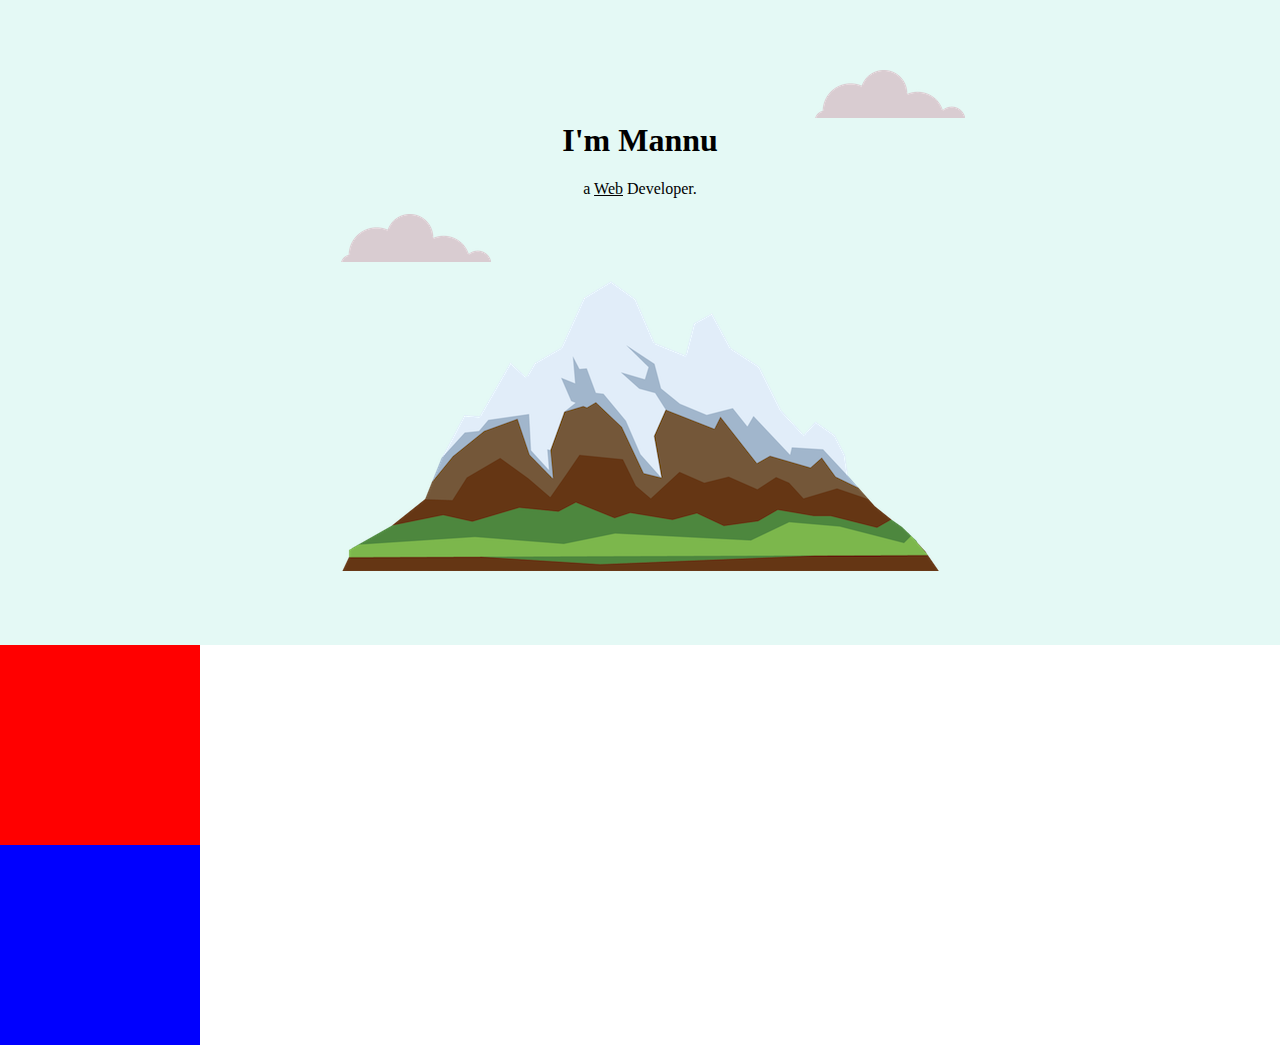
==== CSS - MY SITE/index.html @ 53676972 "New Website Resume" ====
<!DOCTYPE html>
<html lang="en">
<head>
    <meta charset="UTF-8">
    <meta http-equiv="X-UA-Compatible" content="IE=edge">
    <meta name="viewport" content="width=device-width, initial-scale=1.0">
    <title>Mannu Sharma</title>
    <link rel="stylesheet" href="css/styles.css">
    <link rel="icon" href="favicon.ico">
</head>
<body>

<div class="top">
    <img class="top-cloud" src="images/cloud.png" alt="CLOUD">
    <h1>I'm Mannu</h1>
    <p>a <span class="web">Web</span> Developer.</p>
    <img class="bottom-cloud" src="images/cloud.png" alt="CLOUD">
    <img src="images/mountain.png" alt="MOUNTAIN">
</div>
<div class="middle">

</div>
<div class="bottom">

</div>
    
</body>
</html>
---- CSS - MY SITE/css/styles.css ----
body{
    margin: 0;
    text-align: center;
}
h1{
    margin-top: 0;
}
/* h1{
    width: 10%;
    margin: 0 auto;
} */
.top{
    background-color: #E4F9F5;
    position: relative;
    padding: 70px;
}
.middle{
    background-color: red;
    height: 200px;
    width: 200px;
}
.bottom{
    background-color: blue;
    height: 200px;
    width: 200px;
}
.web{
    text-decoration: underline;
}
.top-cloud{
    position: relative;
    left: 250px;
}
.bottom-cloud{
    position: absolute;
}
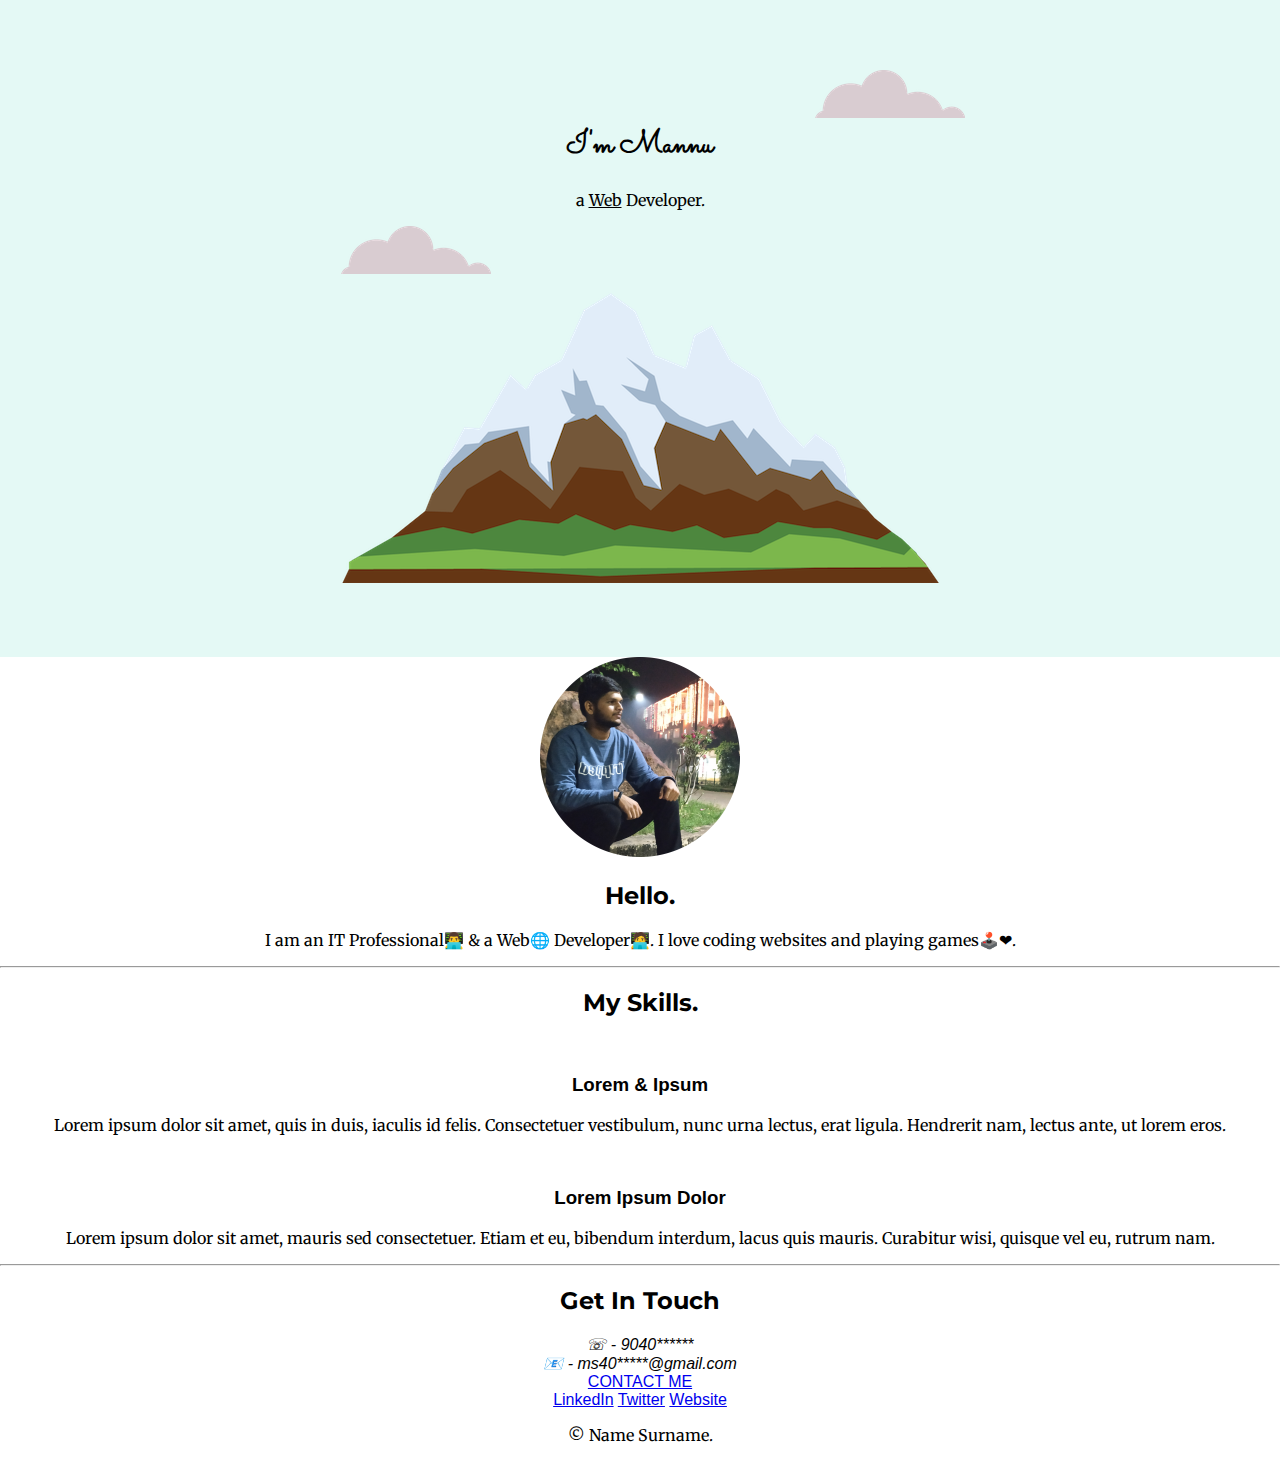
==== commit 0f00eb4d: "New Website Resume - Adding content" ====
--- a/CSS - MY SITE/index.html
+++ b/CSS - MY SITE/index.html
@@ -7,22 +7,52 @@
     <title>Mannu Sharma</title>
     <link rel="stylesheet" href="css/styles.css">
     <link rel="icon" href="favicon.ico">
-</head>
-<body>
+    <link href="https://fonts.googleapis.com/css2?family=Merriweather:ital@1&family=Montserrat:wght@500&family=Sacramento&display=swap" rel="stylesheet"><body>
 
-<div class="top">
+<div class="top-container">
     <img class="top-cloud" src="images/cloud.png" alt="CLOUD">
     <h1>I'm Mannu</h1>
     <p>a <span class="web">Web</span> Developer.</p>
     <img class="bottom-cloud" src="images/cloud.png" alt="CLOUD">
     <img src="images/mountain.png" alt="MOUNTAIN">
 </div>
-<div class="middle">
-
-</div>
-<div class="bottom">
-
-</div>
+<div class="middle-container">
+    <div class="profile">
+      <img class="DP" src="images/circle-DP.png" alt="">
+      <h2>Hello.</h2>
+      <p>I am an IT Professional👨‍💻 & a Web🌐 Developer🧑‍💻. I love coding websites and playing games🕹️❤.</p>
+    </div>
+    <hr>
+    <div class="skills">
+      <h2>My Skills.</h2>
+      <div class="skill-row">
+        <img class="" src="" alt="">
+        <h3>Lorem & Ipsum</h3>
+        <p>Lorem ipsum dolor sit amet, quis in duis, iaculis id felis. Consectetuer vestibulum, nunc urna lectus, erat ligula. Hendrerit nam, lectus ante, ut lorem eros.</p>
+      </div>
+      <div class="skill-row">
+        <img class="" src="" alt="">
+        <h3>Lorem Ipsum Dolor</h3>
+        <p>Lorem ipsum dolor sit amet, mauris sed consectetuer. Etiam et eu, bibendum interdum, lacus quis mauris. Curabitur wisi, quisque vel eu, rutrum nam.</p>
+      </div>
+    </div>
+    <hr>
+    <div class="contact-me">
+      <h2>Get In Touch</h2>
+        <em>☏ - 9040******</em> <br>
+        <em>📧 - ms40*****@gmail.com</em>
+        <br>
+      <a class="btn" href="mailto:ms4055028@gmail.com">CONTACT ME</a>
+    </div>
+  </div>
+  
+  
+  <div class="bottom-container">
+    <a class="footer-link" href="https://www.linkedin.com/">LinkedIn</a>
+    <a class="footer-link" href="https://twitter.com/">Twitter</a>
+    <a class="footer-link" href="https://www.appbrewery.co/">Website</a>
+    <p>© Name Surname.</p>
+  </div>
     
 </body>
 </html>--- a/CSS - MY SITE/css/styles.css
+++ b/CSS - MY SITE/css/styles.css
@@ -1,28 +1,36 @@
 body{
     margin: 0;
     text-align: center;
+    font-family: verdana, sans-serif;
 }
 h1{
     margin-top: 0;
+    font-family: 'Sacramento', cursive;
+}
+h2{
+    font-family: 'Montserrat', sans-serif;
+}
+p{
+    font-family: 'Merriweather', serif;
+}
+.DP{
+    height: 200px;
+    width: 200px;
 }
 /* h1{
     width: 10%;
     margin: 0 auto;
 } */
-.top{
+.top-container{
     background-color: #E4F9F5;
     position: relative;
     padding: 70px;
 }
-.middle{
-    background-color: red;
-    height: 200px;
-    width: 200px;
+.middle-container{
+    
 }
-.bottom{
-    background-color: blue;
-    height: 200px;
-    width: 200px;
+.bottom-container{
+    
 }
 .web{
     text-decoration: underline;
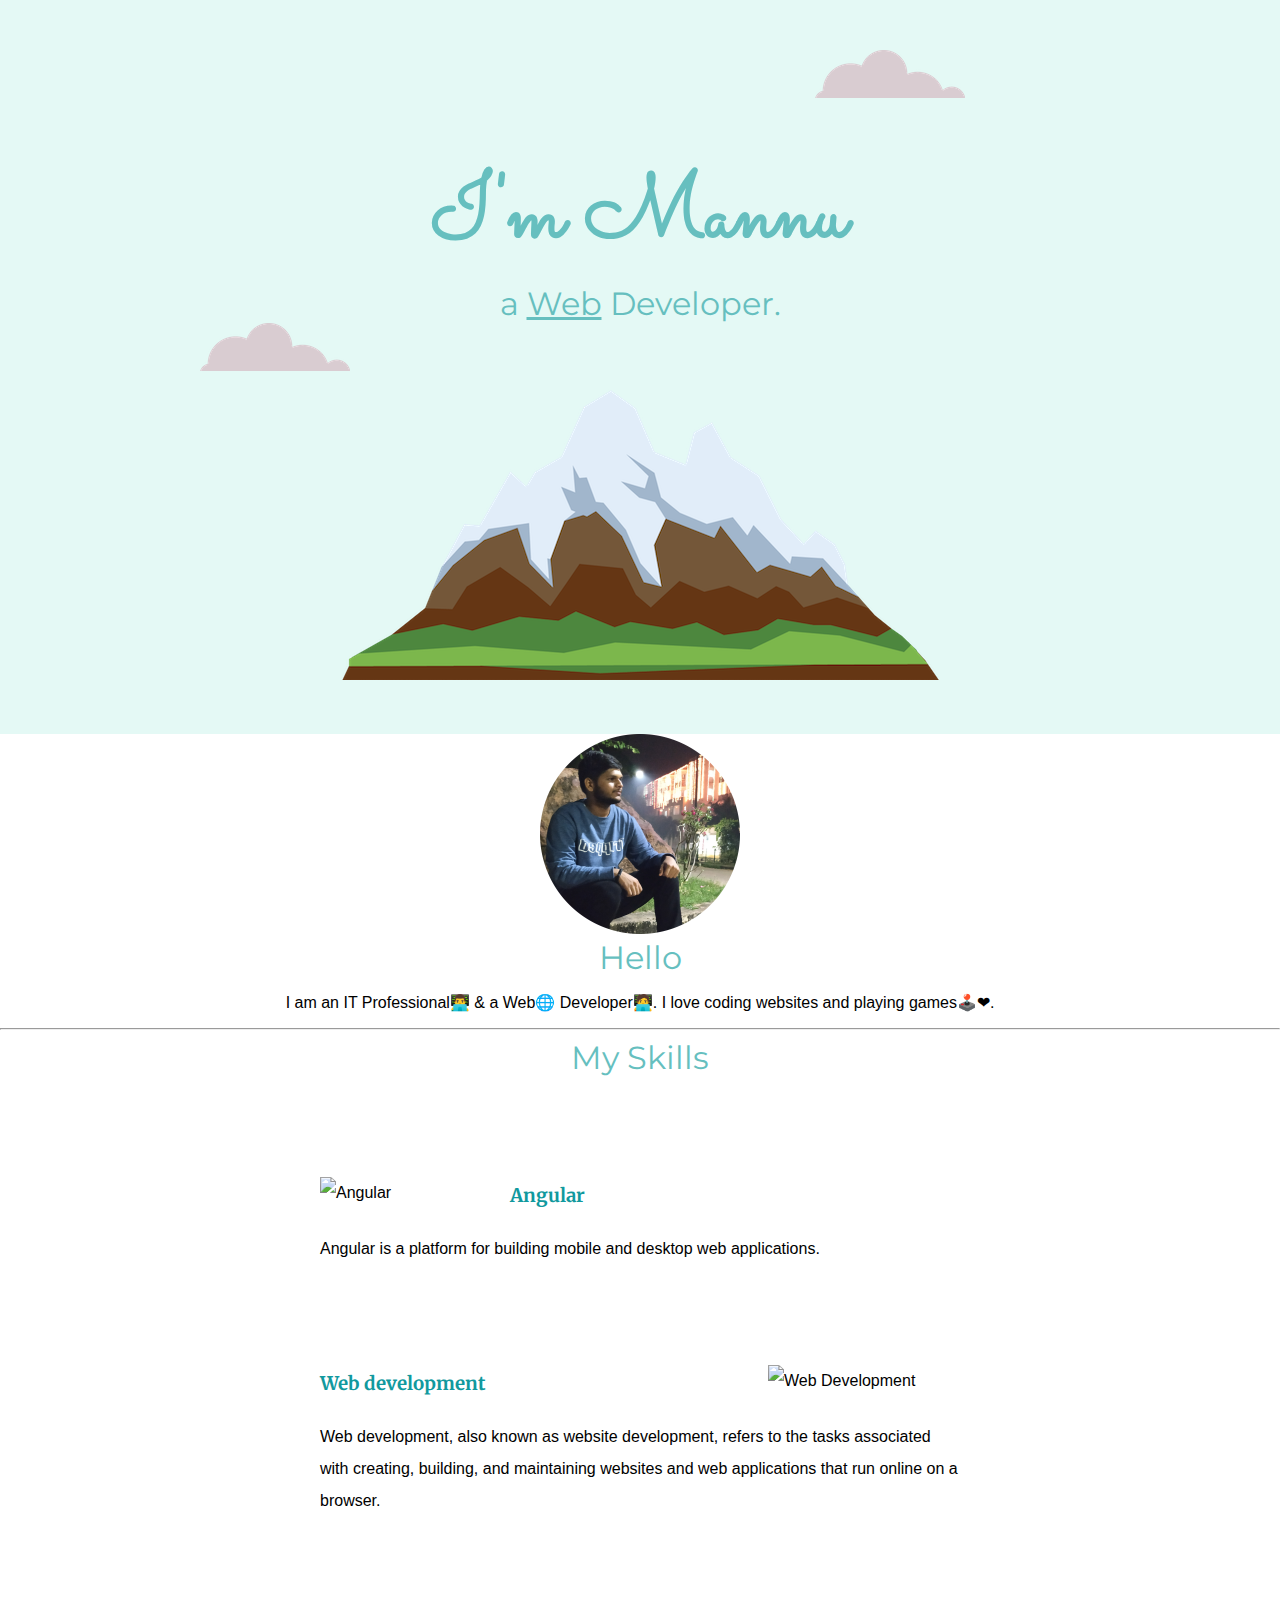
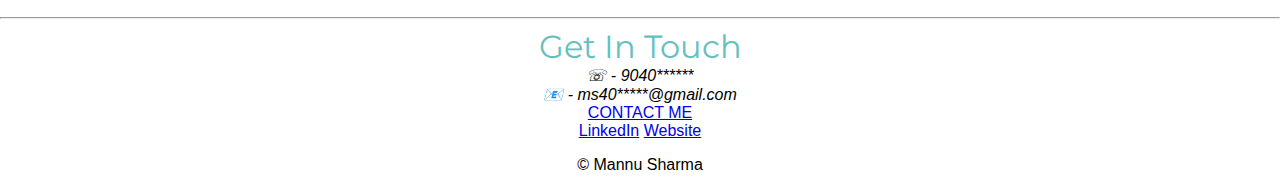
==== commit ce57a516: "New Website Resume - Updated Styling of Web Page" ====
--- a/CSS - MY SITE/index.html
+++ b/CSS - MY SITE/index.html
@@ -12,28 +12,28 @@
 <div class="top-container">
     <img class="top-cloud" src="images/cloud.png" alt="CLOUD">
     <h1>I'm Mannu</h1>
-    <p>a <span class="web">Web</span> Developer.</p>
+    <h2>a <span class="web">Web</span> Developer.</h2>
     <img class="bottom-cloud" src="images/cloud.png" alt="CLOUD">
     <img src="images/mountain.png" alt="MOUNTAIN">
 </div>
 <div class="middle-container">
     <div class="profile">
       <img class="DP" src="images/circle-DP.png" alt="">
-      <h2>Hello.</h2>
+      <h2>Hello</h2>
       <p>I am an IT Professional👨‍💻 & a Web🌐 Developer🧑‍💻. I love coding websites and playing games🕹️❤.</p>
     </div>
     <hr>
     <div class="skills">
-      <h2>My Skills.</h2>
+      <h2>My Skills</h2>
       <div class="skill-row">
-        <img class="" src="" alt="">
-        <h3>Lorem & Ipsum</h3>
-        <p>Lorem ipsum dolor sit amet, quis in duis, iaculis id felis. Consectetuer vestibulum, nunc urna lectus, erat ligula. Hendrerit nam, lectus ante, ut lorem eros.</p>
+        <img class="angular-img" src="https://media1.giphy.com/media/XEDIHHp3i8bVoEdxd7/giphy.webp?cid=ecf05e47criebrcie1rxiq7xdur4gbcf70z4vrltm276p457&rid=giphy.webp&ct=s" alt="Angular">
+        <h3>Angular</h3>
+        <p class="angular-skill-description">Angular is a platform for building mobile and desktop web applications.</p>
       </div>
       <div class="skill-row">
-        <img class="" src="" alt="">
-        <h3>Lorem Ipsum Dolor</h3>
-        <p>Lorem ipsum dolor sit amet, mauris sed consectetuer. Etiam et eu, bibendum interdum, lacus quis mauris. Curabitur wisi, quisque vel eu, rutrum nam.</p>
+        <img class="web-img" src="https://media0.giphy.com/media/juua9i2c2fA0AIp2iq/200w.webp?cid=ecf05e471jprkfh60hlxdqhgnjv271rfkqs9rgy52v6bpyz8&rid=200w.webp&ct=s" alt="Web Development">
+        <h3>Web development</h3>
+        <p class="web-skill-description">Web development, also known as website development, refers to the tasks associated with creating, building, and maintaining websites and web applications that run online on a browser.</p>
       </div>
     </div>
     <hr>
@@ -48,10 +48,9 @@
   
   
   <div class="bottom-container">
-    <a class="footer-link" href="https://www.linkedin.com/">LinkedIn</a>
-    <a class="footer-link" href="https://twitter.com/">Twitter</a>
-    <a class="footer-link" href="https://www.appbrewery.co/">Website</a>
-    <p>© Name Surname.</p>
+    <a class="footer-link" href="https://www.linkedin.com/in/mannu-sharma-31956712b">LinkedIn</a>
+    <a class="footer-link" href="https://man-kaushik.github.io/CV/">Website</a>
+    <p>© Mannu Sharma</p>
   </div>
     
 </body>
--- a/CSS - MY SITE/css/styles.css
+++ b/CSS - MY SITE/css/styles.css
@@ -2,15 +2,25 @@
     margin: 0;
     text-align: center;
     font-family: verdana, sans-serif;
+    /* font-size: 2em; */
 }
 h1{
-    margin-top: 0;
+    color: #66BFBF;
+    margin: 50px auto 0 auto;
+    /* font-size: 90px; */
+    /* font-size: 562.5%; */
+    font-size: 5.625rem;
     font-family: 'Sacramento', cursive;
 }
 h2{
+    color: #66BFBF;
+    font-weight: normal;
     font-family: 'Montserrat', sans-serif;
+    font-size: 2rem;
+    margin: 0 auto 0;
 }
-p{
+h3{
+    color: #11999E;
     font-family: 'Merriweather', serif;
 }
 .DP{
@@ -24,7 +34,7 @@
 .top-container{
     background-color: #E4F9F5;
     position: relative;
-    padding: 70px;
+    padding: 50px;
 }
 .middle-container{
     
@@ -41,4 +51,30 @@
 }
 .bottom-cloud{
     position: absolute;
+    left: 200px;
 }
+.skill-row{
+    width: 50%;
+    margin: 100px auto;
+    text-align: left;
+    line-height: 2;
+    
+}
+.angular-img{
+    width: 25%;
+    float: left;
+    margin-right: 30px;
+}
+.web-img{
+    width: 30%;
+    float: right;
+    margin-left: 35px;
+}
+
+/* .angular-skill-description{
+    clear: left;
+}
+
+.web-skill-description{
+    clear: right;
+} */
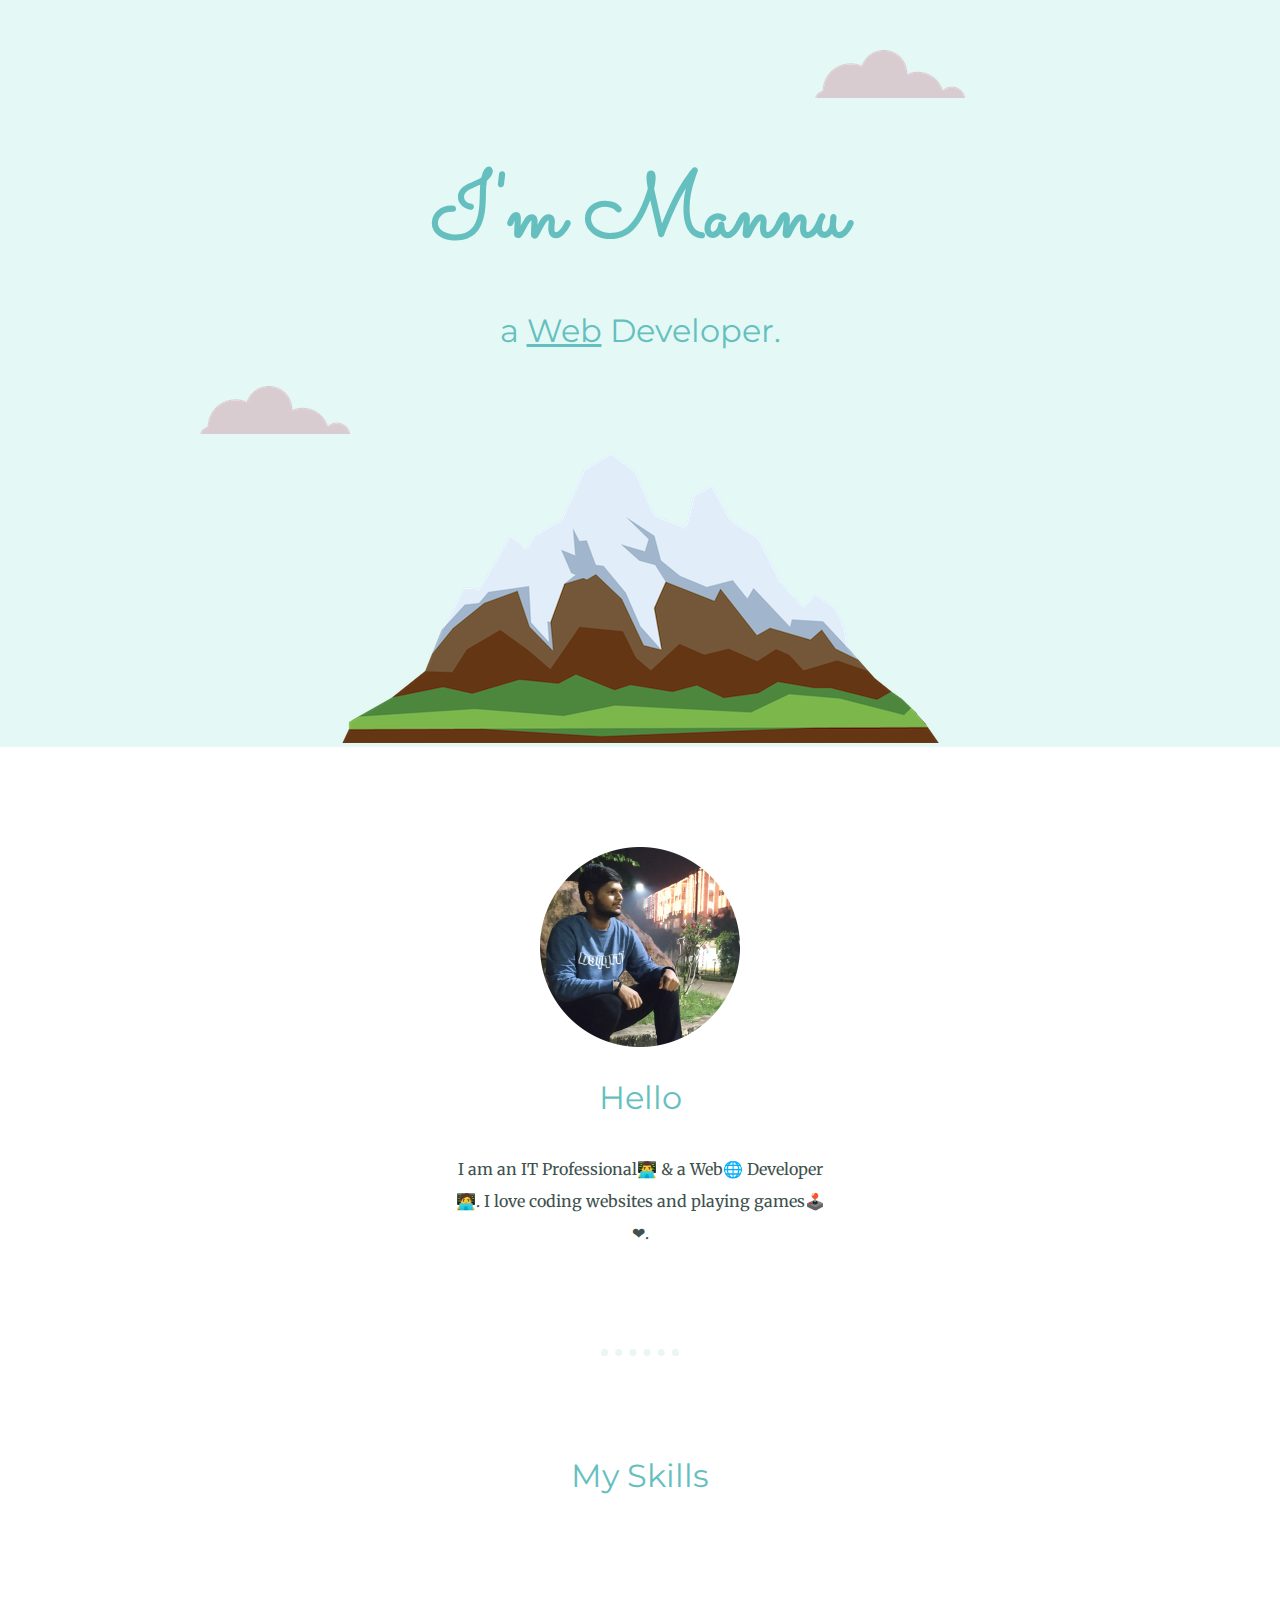
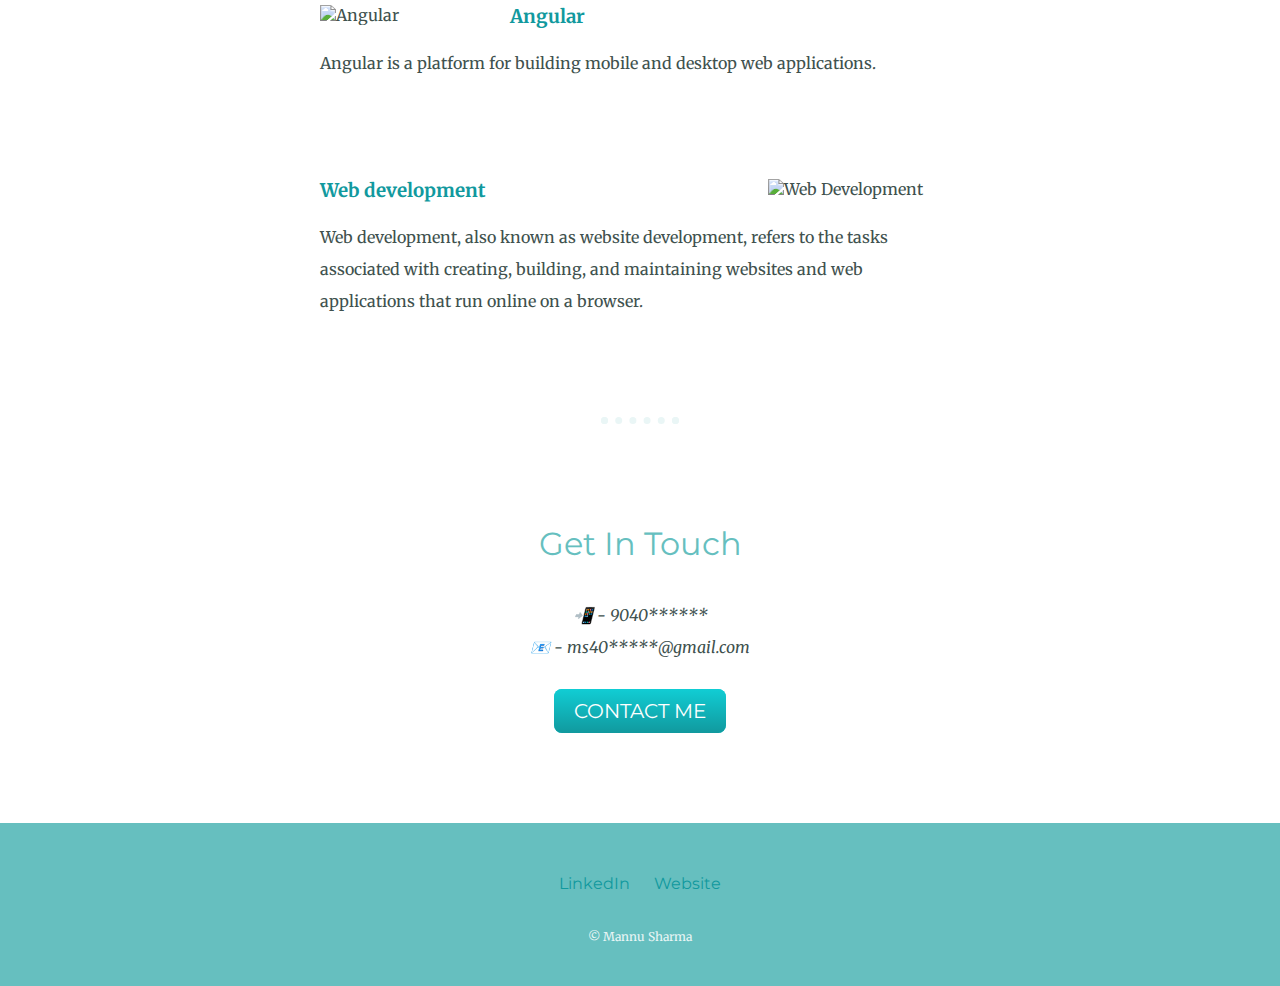
==== commit bf631682: "New Website Resume - HTML & CSS done" ====
--- a/CSS - MY SITE/index.html
+++ b/CSS - MY SITE/index.html
@@ -20,7 +20,7 @@
     <div class="profile">
       <img class="DP" src="images/circle-DP.png" alt="">
       <h2>Hello</h2>
-      <p>I am an IT Professional👨‍💻 & a Web🌐 Developer🧑‍💻. I love coding websites and playing games🕹️❤.</p>
+      <p class="intro">I am an IT Professional👨‍💻 & a Web🌐 Developer🧑‍💻. I love coding websites and playing games🕹️❤.</p>
     </div>
     <hr>
     <div class="skills">
@@ -39,9 +39,11 @@
     <hr>
     <div class="contact-me">
       <h2>Get In Touch</h2>
-        <em>☏ - 9040******</em> <br>
+      <p>
+        <em>📲 - 9040******</em> <br>
         <em>📧 - ms40*****@gmail.com</em>
-        <br>
+      </p>
+      <br>
       <a class="btn" href="mailto:ms4055028@gmail.com">CONTACT ME</a>
     </div>
   </div>
@@ -50,7 +52,7 @@
   <div class="bottom-container">
     <a class="footer-link" href="https://www.linkedin.com/in/mannu-sharma-31956712b">LinkedIn</a>
     <a class="footer-link" href="https://man-kaushik.github.io/CV/">Website</a>
-    <p>© Mannu Sharma</p>
+    <p class="copyright">© Mannu Sharma</p>
   </div>
     
 </body>
--- a/CSS - MY SITE/css/styles.css
+++ b/CSS - MY SITE/css/styles.css
@@ -1,8 +1,18 @@
 body{
+    color: #40514E;
     margin: 0;
     text-align: center;
-    font-family: verdana, sans-serif;
+    font-family: 'Merriweather', serif;
     /* font-size: 2em; */
+}
+p{
+    line-height: 2;
+}
+hr {
+    border: dotted #EAF6F6 7px;
+    border-bottom: none;
+    width: 5%;
+    margin: 100px auto;
 }
 h1{
     color: #66BFBF;
@@ -17,11 +27,11 @@
     font-weight: normal;
     font-family: 'Montserrat', sans-serif;
     font-size: 2rem;
-    margin: 0 auto 0;
+    padding-bottom: 10px;
 }
 h3{
     color: #11999E;
-    font-family: 'Merriweather', serif;
+    font-family: 'Merriweather', sans-serif;
 }
 .DP{
     height: 200px;
@@ -34,16 +44,23 @@
 .top-container{
     background-color: #E4F9F5;
     position: relative;
-    padding: 50px;
+    padding-top: 50px;
 }
 .middle-container{
+    margin: 100px 0;
     
 }
 .bottom-container{
-    
+    background-color: #66BFBF;
+    padding: 50px 0 0 0;
+    padding-block-end: 5px;
 }
 .web{
     text-decoration: underline;
+}
+.intro{
+    width: 30%;
+    margin: auto;
 }
 .top-cloud{
     position: relative;
@@ -56,9 +73,7 @@
 .skill-row{
     width: 50%;
     margin: 100px auto;
-    text-align: left;
-    line-height: 2;
-    
+    text-align: left;    
 }
 .angular-img{
     width: 25%;
@@ -70,7 +85,46 @@
     float: right;
     margin-left: 35px;
 }
-
+.btn {
+    background: #11CDD4;
+    background-image: -webkit-linear-gradient(top, #11CDD4, #11999E);
+    background-image: -moz-linear-gradient(top, #11CDD4, #11999E);
+    background-image: -ms-linear-gradient(top, #11CDD4, #11999E);
+    background-image: -o-linear-gradient(top, #11CDD4, #11999E);
+    background-image: linear-gradient(to bottom, #11CDD4, #11999E);
+    -webkit-border-radius: 8;
+    -moz-border-radius: 8;
+    border-radius: 8px;
+    font-family: 'Montserrat', sans-serif;
+    color: #ffffff;
+    font-size: 20px;
+    padding: 10px 20px 10px 20px;
+    text-decoration: none;
+  }
+  
+  .btn:hover {
+    background: #30E3CB;
+    background-image: -webkit-linear-gradient(top, #30E3CB, #2BC4AD);
+    background-image: -moz-linear-gradient(top, #30E3CB, #2BC4AD);
+    background-image: -ms-linear-gradient(top, #30E3CB, #2BC4AD);
+    background-image: -o-linear-gradient(top, #30E3CB, #2BC4AD);
+    background-image: linear-gradient(to bottom, #30E3CB, #2BC4AD);
+    text-decoration: none;
+  }
+a{
+    color: #11999E;
+    font-family: 'Montserrat', sans-serif;
+    margin: 20px 10px;
+    text-decoration: none;
+}
+a:hover{
+    color: #EAF6F6;
+}
+.copyright{
+    color: #EAF6F6;
+    font-size: 0.75rem;
+    padding: 20px 0;
+}
 /* .angular-skill-description{
     clear: left;
 }
